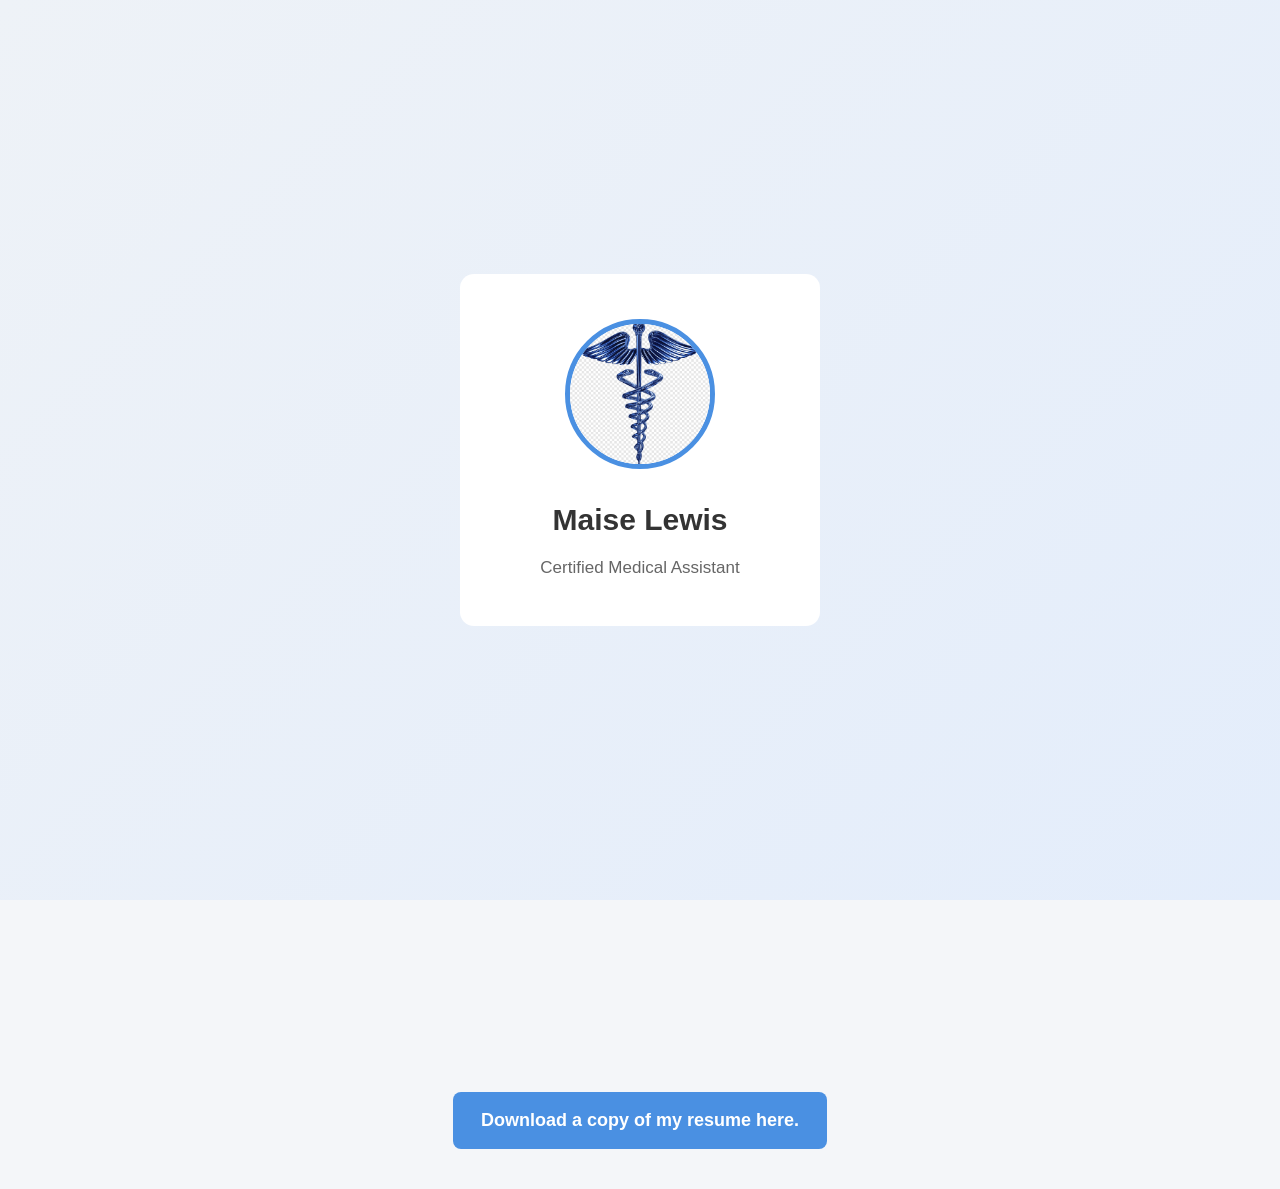
==== index.html @ 75478eb4 "index.html" ====
<!DOCTYPE html>
<html lang="en">
<head>

<meta charset="UTF-8">
<meta name="viewport" content="width=device-width, initial-scale=1.0">

<title>Maise Lewis | Medical Assistant</title>

<link rel="stylesheet" href="style.css">

</head>

<!--Intro Screen-->

<div id="intro-screen">
	<div class="intro-card">
		<img src="medicalsymbol.png" alt="Maise Lewis' Profile Picture">
		<h1>Maise Lewis</h1>
		<p>Certified Medical Assistant</p>
	</div>
</div>

<!--Main Website Content-->
<div id="main-content">

<header>
	<h1>Maise Lewis</h1>
	<p>Certified Medical Assistant</p>
</header>

<section id="about">
	<h2>Professional Summary</h2>
	<p>Dedicated Certified Medical Assistant with strong clinical and administrative skills, experienced in supporting physicians, managing patient care workflows, and maintaining a high standard of accuracy and compassion. Skilled in vital signs monitoring, EHR documentation, specimen collection, patient education, and coordinating smooth clinic operations. Known for professionalism, reliability, and the ability to communicate clearly with patients and healthcare teams in fast‑paced environments. Committed to delivering safe, efficient, and patient‑centered care.</p>
</section>

<section id="skills">
	<h2>Clinical Skills</h2>
	<ul>
		<li>Proficient in Microsoft Office Suite</li>
		<li>Insurance Verification</li>
		<li>CMS 1500 Form Completion</li>
		<li>EKG Administration</li>
	</ul>
</section>

<section id="experience">
	<h2>Experience</h2>
</section>

<section id="contact">
	<h2>Contact</h2>
	<p>Phone: (347) 678-2974</p>
	<p>Email: maisalewis@gmail.com</p>
</section>

</div>
	
<script>
    window.addEventListener("load", () => {
        setTimeout(() => {
            document.getElementById("intro-screen").classList.add("fade-out");
            document.getElementById("main-content").classList.add("show");
        }, 3000); // 3 seconds
    });
</script>
	
<section id="download">
    <div class="download-container">
        <a href="Maisa Medical Assistant Resume.pdf" download class="download-btn">
            Download a copy of my resume here.
        </a>
    </div>
</section>
	
</body>
</html>
---- style.css ----
/*--------------------GLOBAL RESET--------------------*/
*{
    margin:0;
    padding:0;
    box-sizing:border-box;
    font-family: Arial, Helvetica, sans-serif;
}

body{
    background:#f4f6f9;
    color:#333;
    line-height:1.6;
}

/*Smooth scrolling for navigation*/
html{
    scroll-behavior:smooth;
}
/*--------------------INTRO SCREEN--------------------*/
#intro-screen{
    position:fixed;
    width:100%;
    height:100vh;
    background:linear-gradient(
        135deg,
        #eef2f7,
        #d9e8ff,
        #eef2f7
    );

    background-size:400% 400%;
        
    display:flex;
    justify-content:center;
    align-items:center;
    z-index:1000;
    opacity:1;
    transition:opacity 1s ease;
    animation:gradientMove 12s ease infinite;
}

#intro-screen.fade-out{
    opacity:0;
    pointer-events:none;
}

/*--------------------INTRO CARD--------------------*/
.intro-card{
    text-align:center;
    background:white;
    padding:45px;
    border-radius:14px;
    border-shadow:0 20px 40px rgba(0,0,0,0.15);
    max-width:360px;
    width:90%;
    animation:cardLift 1.2s ease;
    transition:transform 0.35s ease, box-shadow 0.35s ease;
}
.intro-card:hover{
    transform:translateY(-8px);
    box-shadow:0 30px 60px rgba(0,0,0,0.25);
}

/*PROFILE IMAGE*/
.intro-card img{
    width:150px;
    height:150px;
    object-fit:cover;
    border-radius:50%;
    margin-bottom:20px;
    border:5px solid #4a90e2;
    box-shadow: 0 0 20px rgba (74,144,266,0.4);
}

/*Name*/
.intro-card h1{
    font-size:30px;
    margin-bottom:10px;
    opacity:0;
    animation:fadeInText 1.5s ease forwards;
    animation-delay:0.5s;
}

/*Title*/
.intro-card p{
    font-size:17px;
    color:#666;
    opacity:0;
    animation:fadeInText 1.5s ease forwards;
    animation-delay:1s;
}

/*-------------------ANIMATIONS-------------------*/
@keyframes cardLift{
    0%{
        transform:translateY(40px);
        opacity:0;
    }

    100%{
        transform:translateY(0);
        opacity:1;
    }
}

@keyframes fadeInText{
            to{
                opacity:1;
        }
}

/*Animated gradient background*/

@keyframes gradientMove{
    0%{
        background-position:0% 50%;
    }
    50%{
        background-position:100% 50%;
    }
    100%{
        background-position:0%,50%;
    }
}

/*--------------------MAIN SITE CONTENT---------------------*/
#main-content{
    opacity:0;
    transition:opacity 1s ease;
}

#main-content.show{
    opacity:1;
}

/*--------------------HEADER--------------------*/
header{
        text-align:center;
        padding:40px 20px;
}
header h1{
    font-size:34px;
    margin-bottom:10px;
}
header p{
    color:#777;
    font-size:18px;
}

/*--------------------SECTIONS--------------------*/
section{
    max-width:900px;
    margin:auto;
    padding:40px 20px;
}
section h2{
    margin-bottom:15px;
    border-bottom:2px solid #ddd;
    padding-bottom:6px;
}

/*-------------------LIST-------------------*/
ul{
    padding-left:20px;
}
li{
    margin-bottom:8px;
}

/*--------------------FOOTER---------------------*/
footer{
    text-align:center;
    padding:30px;
    color:#777;
}

/*--------------------RESPONSIVE DESIGN--------------------*/
@media (max-width:768px){
    .intro-card{
        padding:30px;
    }
    .intro-card img{
        width:120px;
        height:120px;
    }
    header h1{
        font-size:26px;
    }
}
#download {
    text-align: center;
    padding: 40px 20px;
}

.download-btn {
    display: inline-block;
    background: #4a90e2;
    color: white;
    padding: 14px 28px;
    border-radius: 8px;
    text-decoration: none;
    font-size: 18px;
    font-weight: bold;
    transition: background 0.3s ease, transform 0.2s ease;
}

.download-btn:hover {
    background: #357ac9;
    transform: translateY(-3px);
}
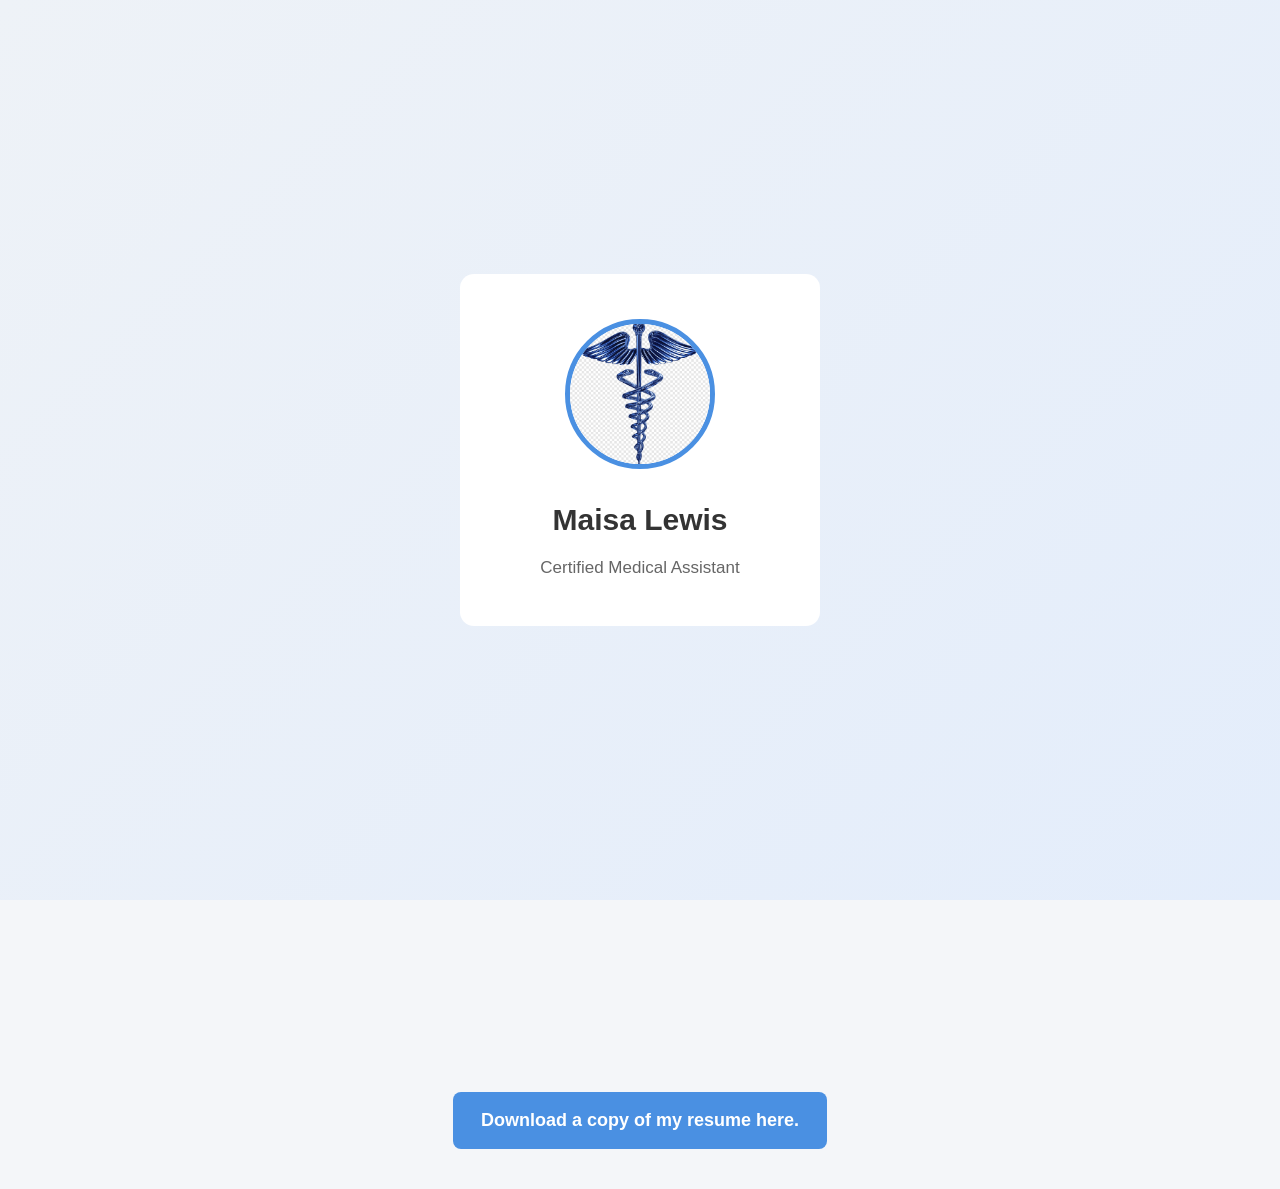
==== commit 84370a5e: "index.html" ====
--- a/index.html
+++ b/index.html
@@ -5,7 +5,7 @@
 <meta charset="UTF-8">
 <meta name="viewport" content="width=device-width, initial-scale=1.0">
 
-<title>Maise Lewis | Medical Assistant</title>
+<title>Maisa Lewis | Medical Assistant</title>
 
 <link rel="stylesheet" href="style.css">
 
@@ -16,7 +16,7 @@
 <div id="intro-screen">
 	<div class="intro-card">
 		<img src="medicalsymbol.png" alt="Maise Lewis' Profile Picture">
-		<h1>Maise Lewis</h1>
+		<h1>Maisa Lewis</h1>
 		<p>Certified Medical Assistant</p>
 	</div>
 </div>
@@ -25,7 +25,7 @@
 <div id="main-content">
 
 <header>
-	<h1>Maise Lewis</h1>
+	<h1>Maisa Lewis</h1>
 	<p>Certified Medical Assistant</p>
 </header>
 
@@ -51,7 +51,7 @@
 <section id="contact">
 	<h2>Contact</h2>
 	<p>Phone: (347) 678-2974</p>
-	<p>Email: maisalewis@gmail.com</p>
+	<p>Email: <a href="mailto:maisalewis@gmail.com">maisalewis@gmail.com</a></p>
 </section>
 
 </div>
--- a/style.css
+++ b/style.css
@@ -208,3 +208,30 @@
     background: #357ac9;
     transform: translateY(-3px);
 }
+
+section {
+    max-width: 900px;
+    margin: auto;
+    padding: 40px 20px;
+    text-align: center; /* centers headings + paragraphs */
+}
+
+section ul {
+    text-align: left;
+    display: inline-block;
+    margin: 0 auto;
+}
+
+@media (max-width: 600px) {
+    section {
+        padding: 25px 15px;
+    }
+
+    header h1 {
+        font-size: 28px;
+    }
+
+    header p {
+        font-size: 16px;
+    }
+}
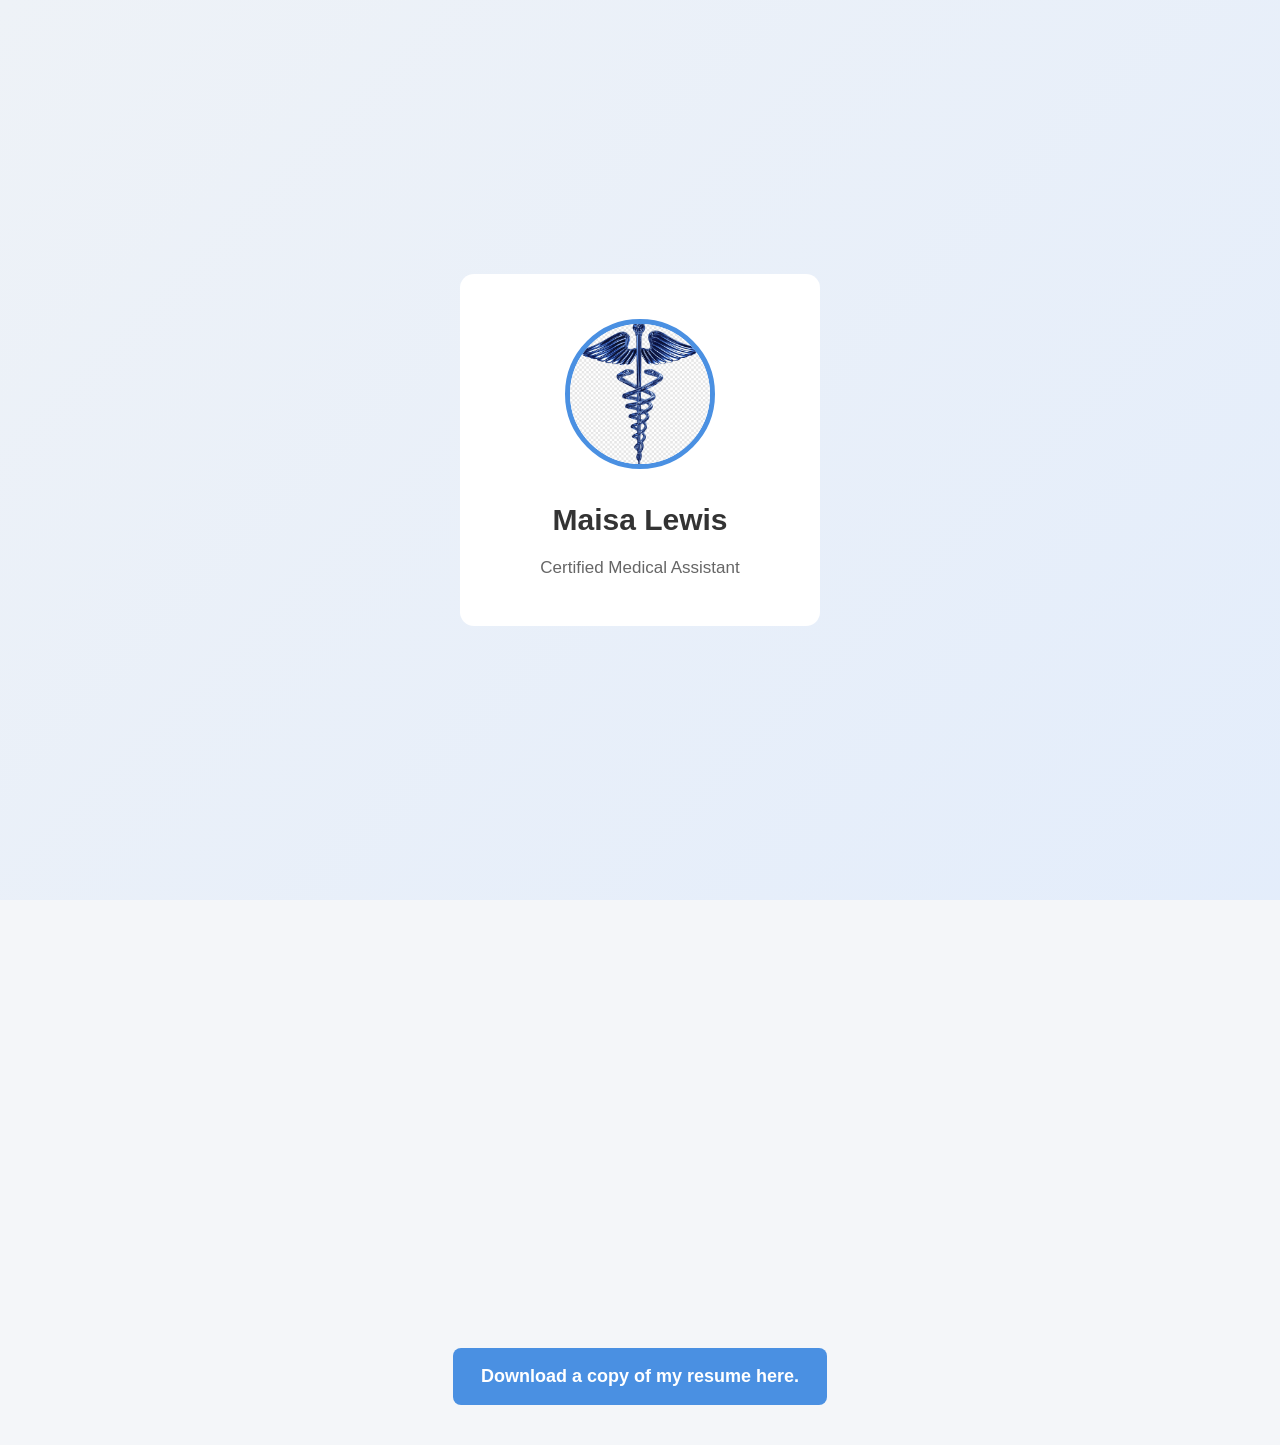
==== commit cde33617: "index.html" ====
--- a/index.html
+++ b/index.html
@@ -46,6 +46,25 @@
 
 <section id="experience">
 	<h2>Experience</h2>
+	<p>Records Clerk | Kids Care Center
+Brooklyn, NY | 08/2021 – Present
+
+Data Privacy: Manage and safeguard sensitive personal records, ensuring information dissemination is restricted to authorized personnel.
+
+Front Desk Coordination: Oversee the reception area, managing high-volume check-ins for students, parents, and visitors.
+
+Operational Support: Provide emergency coverage and logistical support to maintain facility safety and continuity of service.
+
+Aide / Administrator | Pre School Minds Day Care Center
+Brooklyn, NY | 09/2015 – 08/2021
+
+Office Administration: Managed daily opening/closing procedures, responded to high-volume correspondence, and maintained accurate supply and inventory records.
+
+Financial Handling: Responsible for collecting school fees, recording payments, and performing secure bank deposits.
+
+Access Control: Monitored facility entry points and verified credentials to ensure only authorized personnel entered designated secure areas.
+
+Compliance & Records: Ensured 100% accuracy in filing and distributing sensitive personal documentation in line with privacy protocols.</p>
 </section>
 
 <section id="contact">
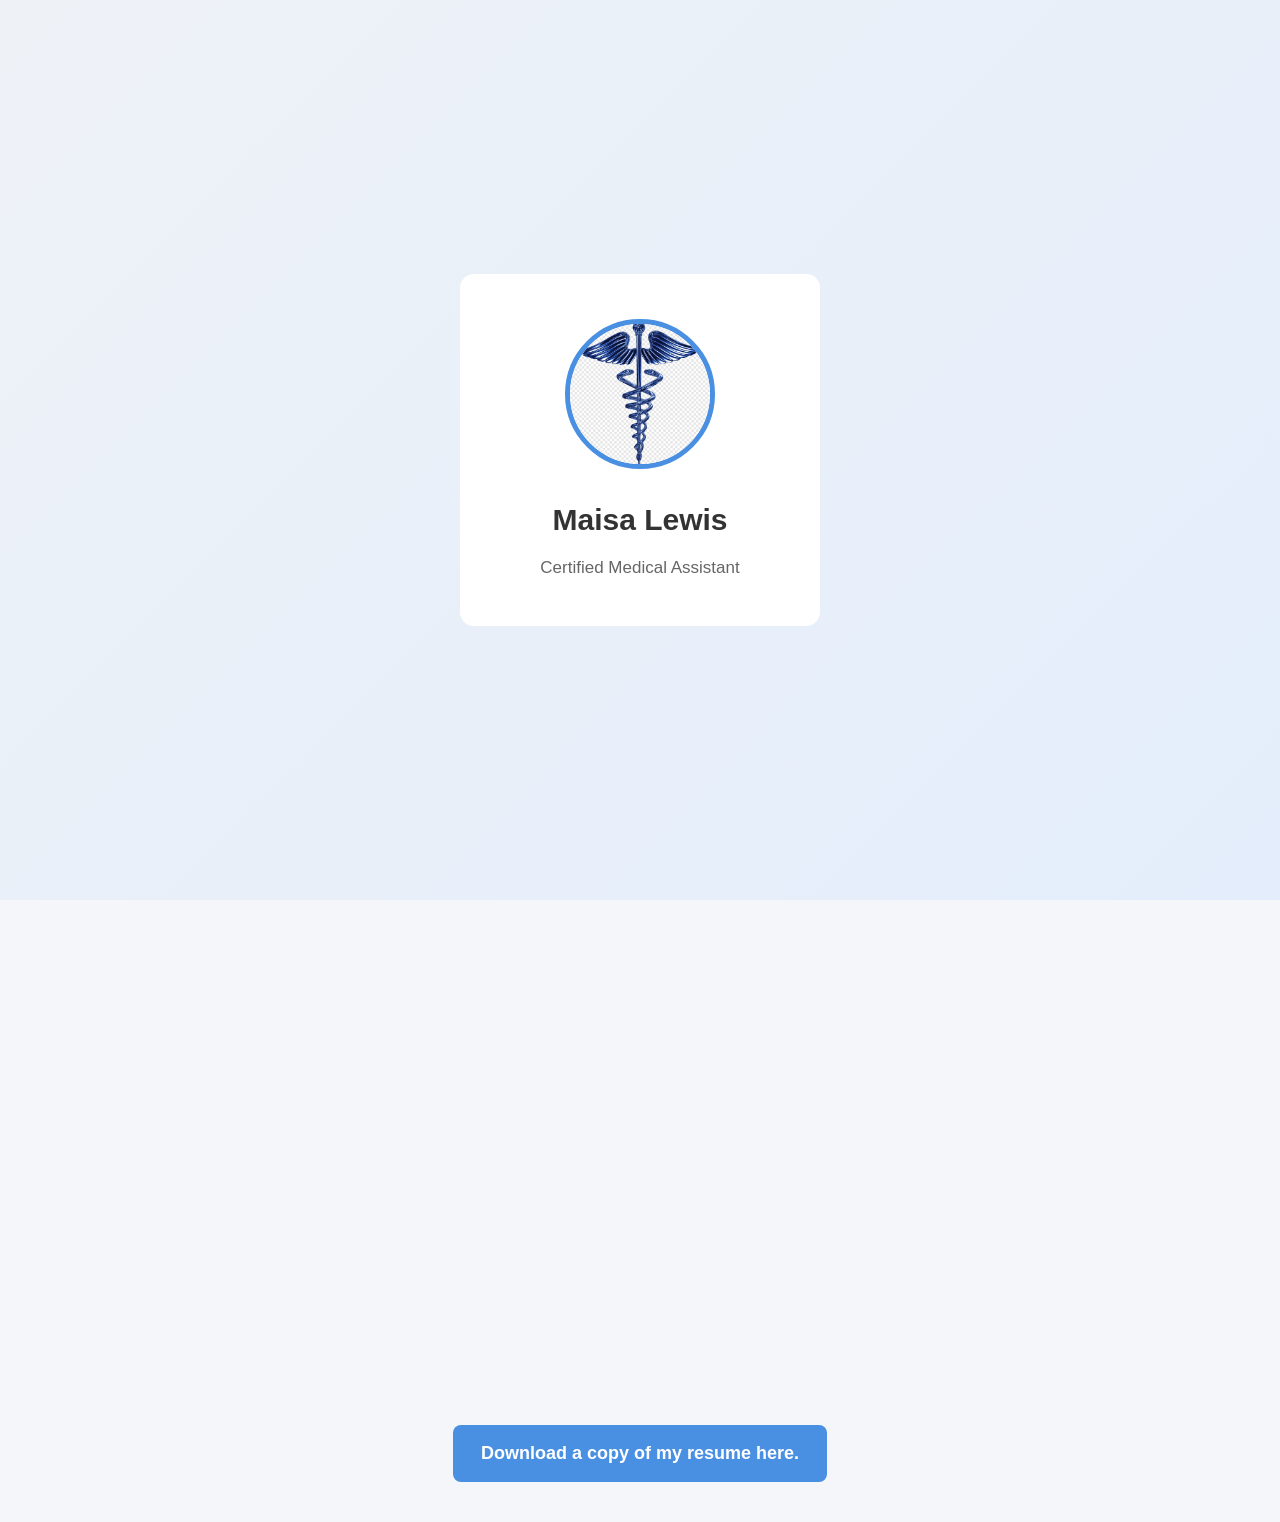
==== commit 44957f53: "index.html" ====
--- a/index.html
+++ b/index.html
@@ -46,25 +46,21 @@
 
 <section id="experience">
 	<h2>Experience</h2>
-	<p>Records Clerk | Kids Care Center
-Brooklyn, NY | 08/2021 – Present
+	<p>Records Clerk | Kids Care Center</p>
+	<p>Brooklyn, NY | 08/2021 – Present</p>
 
-Data Privacy: Manage and safeguard sensitive personal records, ensuring information dissemination is restricted to authorized personnel.
+	<p>>Data Privacy: Manage and safeguard sensitive personal records, ensuring information dissemination is restricted to authorized personnel.
+	Front Desk Coordination: Oversee the reception area, managing high-volume check-ins for students, parents, and visitors.
+	Operational Support: Provide emergency coverage and logistical support to maintain facility safety and continuity of service.</p>
 
-Front Desk Coordination: Oversee the reception area, managing high-volume check-ins for students, parents, and visitors.
+	<p>Aide / Administrator | Pre School Minds Day Care Center</p>
+	<p>Brooklyn, NY | 09/2015 – 08/2021</p>
 
-Operational Support: Provide emergency coverage and logistical support to maintain facility safety and continuity of service.
-
-Aide / Administrator | Pre School Minds Day Care Center
-Brooklyn, NY | 09/2015 – 08/2021
-
-Office Administration: Managed daily opening/closing procedures, responded to high-volume correspondence, and maintained accurate supply and inventory records.
-
-Financial Handling: Responsible for collecting school fees, recording payments, and performing secure bank deposits.
-
-Access Control: Monitored facility entry points and verified credentials to ensure only authorized personnel entered designated secure areas.
-
-Compliance & Records: Ensured 100% accuracy in filing and distributing sensitive personal documentation in line with privacy protocols.</p>
+	<p>Office Administration: Managed daily opening/closing procedures, responded to high-volume correspondence, and maintained accurate supply and inventory records.
+	Financial Handling: Responsible for collecting school fees, recording payments, and performing secure bank deposits.
+	Access Control: Monitored facility entry points and verified credentials to ensure only authorized personnel entered designated secure areas.
+	Compliance & Records: Ensured 100% accuracy in filing and distributing sensitive personal documentation in line with privacy protocols.</p>
+	
 </section>
 
 <section id="contact">
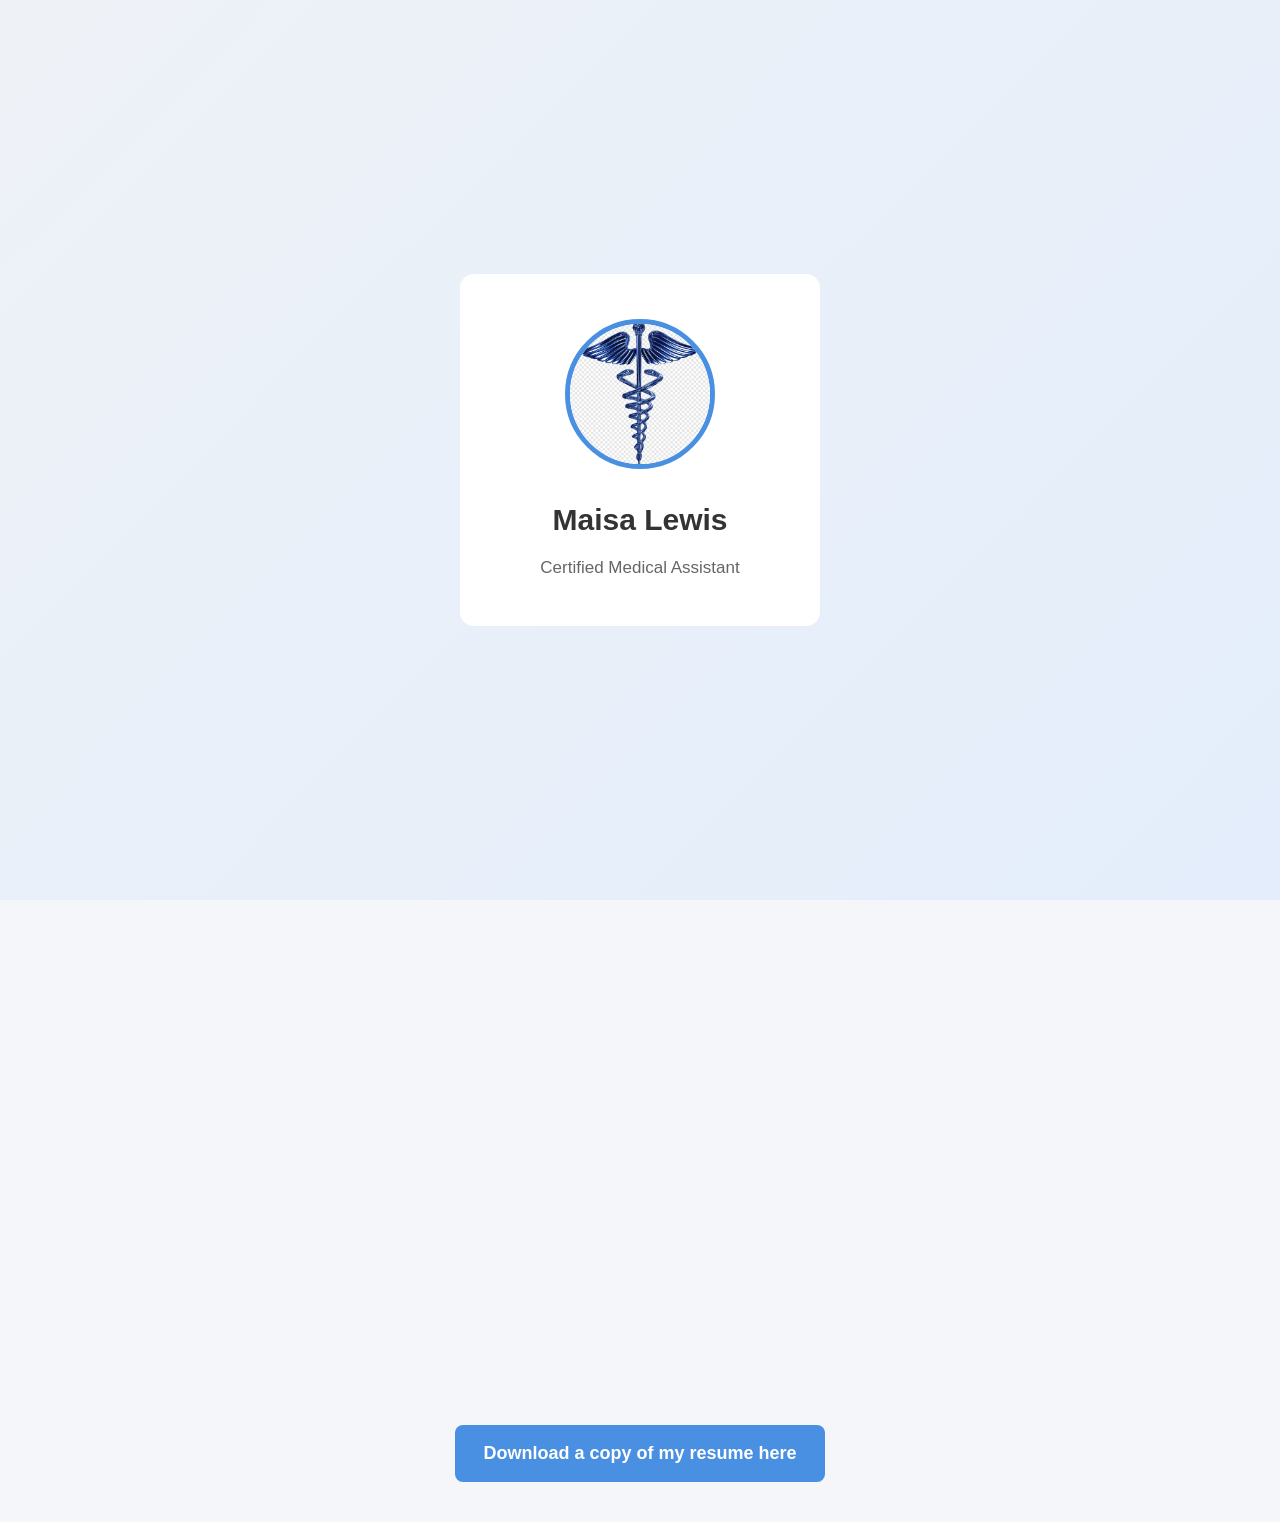
==== commit a533df0a: "index.html" ====
--- a/index.html
+++ b/index.html
@@ -83,7 +83,7 @@
 <section id="download">
     <div class="download-container">
         <a href="Maisa Medical Assistant Resume.pdf" download class="download-btn">
-            Download a copy of my resume here.
+            Download a copy of my resume here
         </a>
     </div>
 </section>
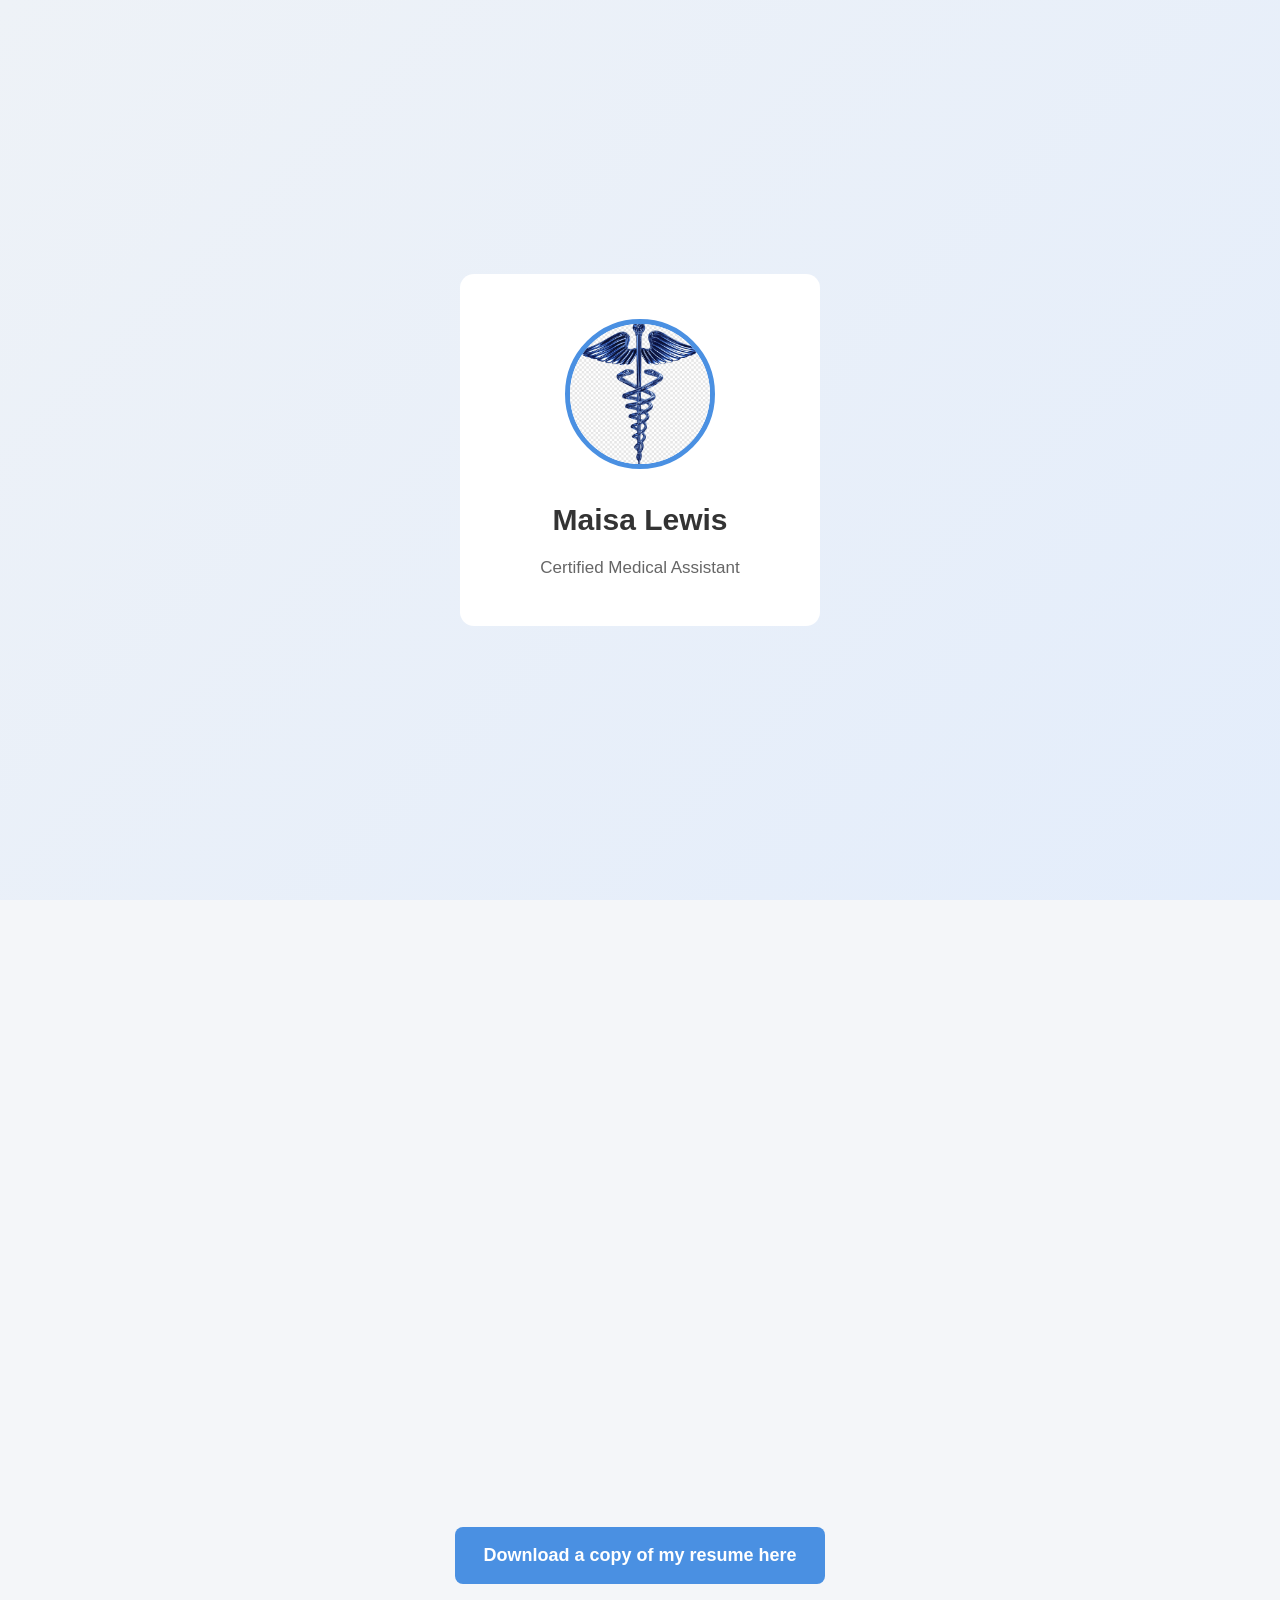
==== commit bef6bbd5: "index.html" ====
--- a/index.html
+++ b/index.html
@@ -49,17 +49,17 @@
 	<p>Records Clerk | Kids Care Center</p>
 	<p>Brooklyn, NY | 08/2021 – Present</p>
 
-	<p>>Data Privacy: Manage and safeguard sensitive personal records, ensuring information dissemination is restricted to authorized personnel.
-	Front Desk Coordination: Oversee the reception area, managing high-volume check-ins for students, parents, and visitors.
-	Operational Support: Provide emergency coverage and logistical support to maintain facility safety and continuity of service.</p>
+	<p>Data Privacy: Manage and safeguard sensitive personal records, ensuring information dissemination is restricted to authorized personnel.
+	<p>Front Desk Coordination: Oversee the reception area, managing high-volume check-ins for students, parents, and visitors.</p>
+	<p>Operational Support: Provide emergency coverage and logistical support to maintain facility safety and continuity of service.</p>
 
 	<p>Aide / Administrator | Pre School Minds Day Care Center</p>
 	<p>Brooklyn, NY | 09/2015 – 08/2021</p>
 
 	<p>Office Administration: Managed daily opening/closing procedures, responded to high-volume correspondence, and maintained accurate supply and inventory records.
-	Financial Handling: Responsible for collecting school fees, recording payments, and performing secure bank deposits.
-	Access Control: Monitored facility entry points and verified credentials to ensure only authorized personnel entered designated secure areas.
-	Compliance & Records: Ensured 100% accuracy in filing and distributing sensitive personal documentation in line with privacy protocols.</p>
+	<p>Financial Handling: Responsible for collecting school fees, recording payments, and performing secure bank deposits.</p>
+	<p>Access Control: Monitored facility entry points and verified credentials to ensure only authorized personnel entered designated secure areas.</p>
+	<p>Compliance & Records: Ensured 100% accuracy in filing and distributing sensitive personal documentation in line with privacy protocols.</p>
 	
 </section>
 
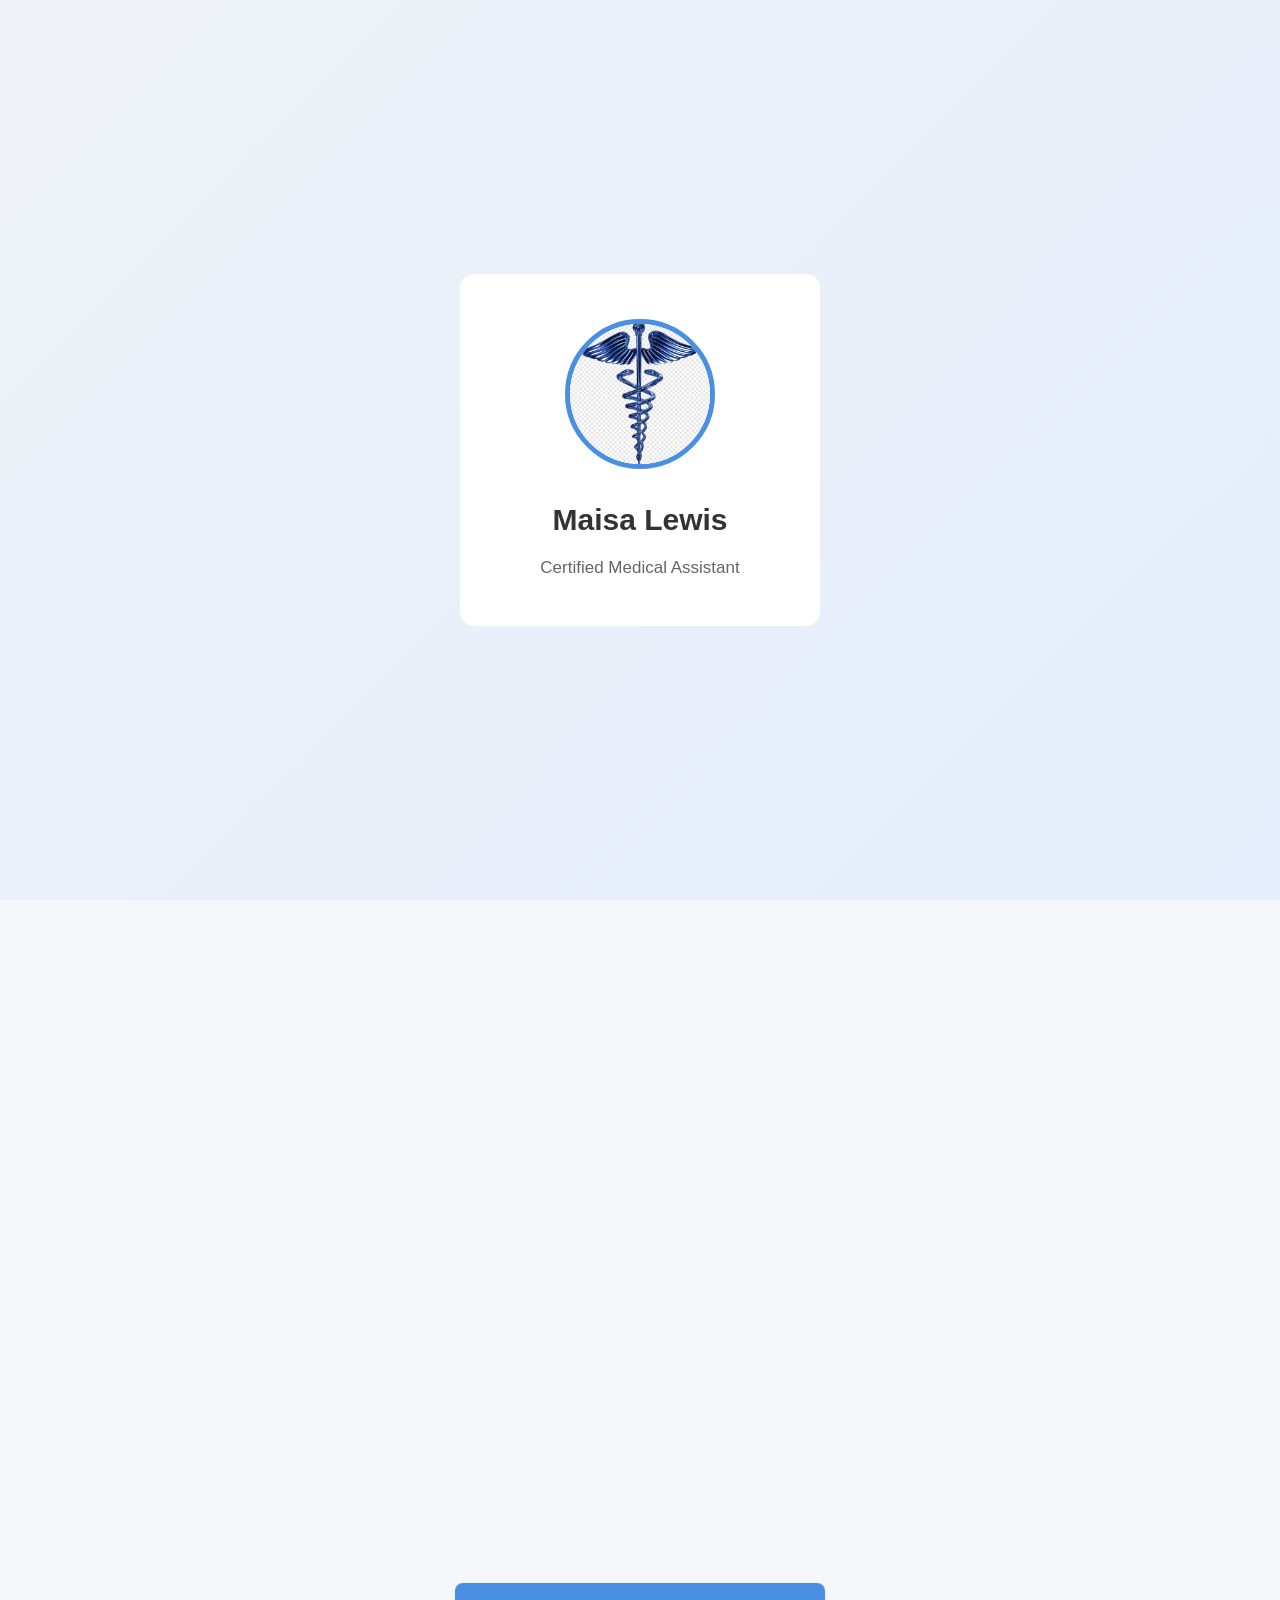
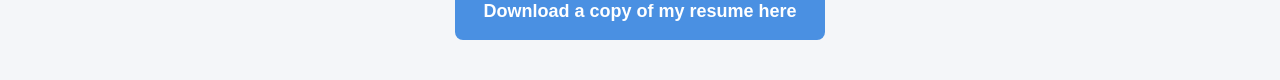
==== commit 65d2ed18: "index.html" ====
--- a/index.html
+++ b/index.html
@@ -48,19 +48,23 @@
 	<h2>Experience</h2>
 	<p>Records Clerk | Kids Care Center</p>
 	<p>Brooklyn, NY | 08/2021 – Present</p>
-
-	<p>Data Privacy: Manage and safeguard sensitive personal records, ensuring information dissemination is restricted to authorized personnel.
-	<p>Front Desk Coordination: Oversee the reception area, managing high-volume check-ins for students, parents, and visitors.</p>
-	<p>Operational Support: Provide emergency coverage and logistical support to maintain facility safety and continuity of service.</p>
-
+<ul>
+	
+	<li>Data Privacy: Manage and safeguard sensitive personal records, ensuring information dissemination is restricted to authorized personnel.</li>
+	<li>Front Desk Coordination: Oversee the reception area, managing high-volume check-ins for students, parents, and visitors.</li>
+	<li>Operational Support: Provide emergency coverage and logistical support to maintain facility safety and continuity of service.</li>
+	
+</ul>
 	<p>Aide / Administrator | Pre School Minds Day Care Center</p>
 	<p>Brooklyn, NY | 09/2015 – 08/2021</p>
-
-	<p>Office Administration: Managed daily opening/closing procedures, responded to high-volume correspondence, and maintained accurate supply and inventory records.
-	<p>Financial Handling: Responsible for collecting school fees, recording payments, and performing secure bank deposits.</p>
-	<p>Access Control: Monitored facility entry points and verified credentials to ensure only authorized personnel entered designated secure areas.</p>
-	<p>Compliance & Records: Ensured 100% accuracy in filing and distributing sensitive personal documentation in line with privacy protocols.</p>
+<ul>
 	
+	<li>Office Administration: Managed daily opening/closing procedures, responded to high-volume correspondence, and maintained accurate supply and inventory records.</li>
+	<li>Financial Handling: Responsible for collecting school fees, recording payments, and performing secure bank deposits.</li>
+	<li>Access Control: Monitored facility entry points and verified credentials to ensure only authorized personnel entered designated secure areas.</li>
+	<li>Compliance & Records: Ensured 100% accuracy in filing and distributing sensitive personal documentation in line with privacy protocols.</li>
+	
+</ul>
 </section>
 
 <section id="contact">
